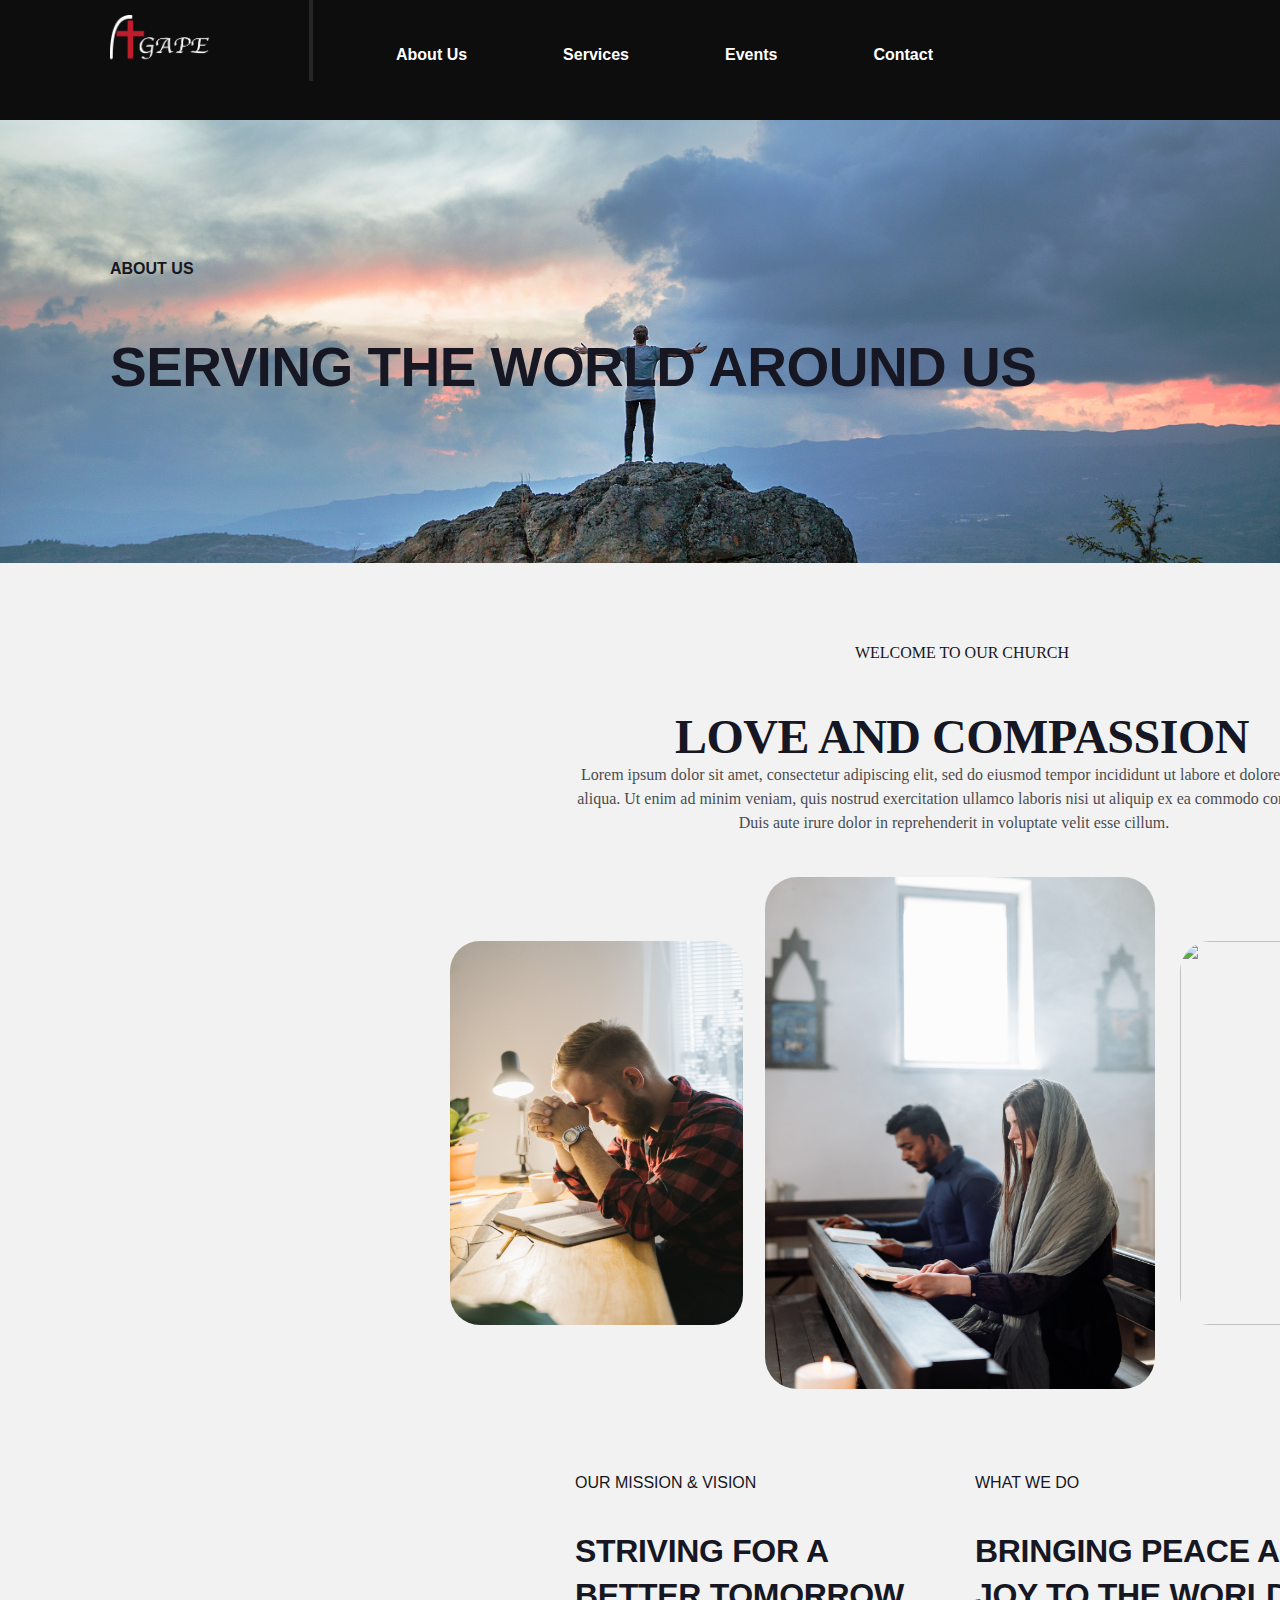
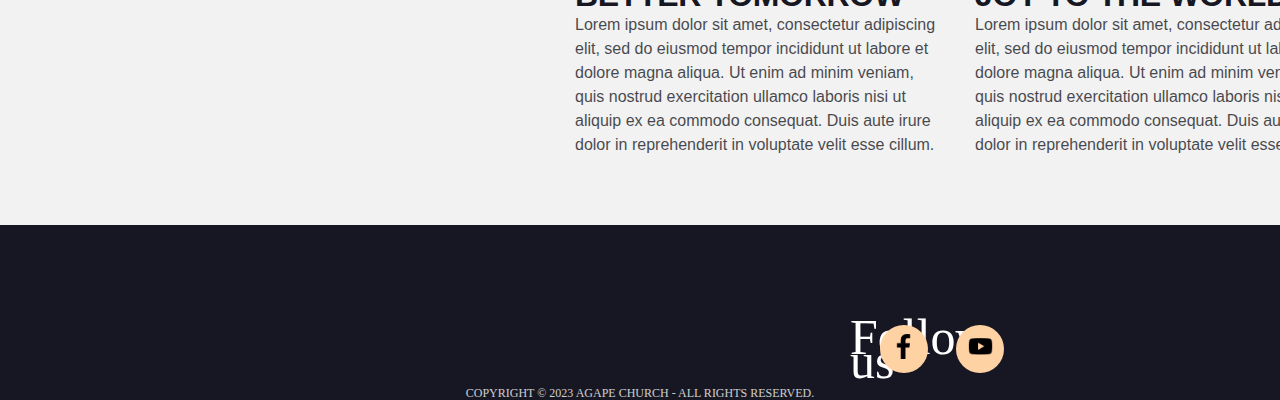
==== about.html @ f8367f52 "AGAPE WebSite" ====
<!DOCTYPE html>
<html lang="en">
  <head>
    <meta charset="UTF-8">
    <meta name="viewport" content="width=device-width, initial-scale=1.0">
    <meta http-equiv="X-UA-Compatible" content="ie=edge">
    <link rel="stylesheet" href="style.css">
    <title>Agape Church</title>
    <link href="https://cdn.jsdelivr.net/npm/bootstrap@5.2.3/dist/css/bootstrap.min.css" rel="stylesheet" integrity="sha384-rbsA2VBKQhggwzxH7pPCaAqO46MgnOM80zW1RWuH61DGLwZJEdK2Kadq2F9CUG65" crossorigin="anonymous">
    
  </head>
  <body>
    <header>
      <nav>
        <div class="nav-bar-img">
            <a href="index.html"><img src="images/AGAPE white.png" class="logo"></a>
        </div>
        <div class="nav-bar">
            <span class="line"></span>
            <ul>
                <li><a href="#about">About Us</a></li>
                <li><a href="services.html">Services</a></li>
                <li><a href="#events">Events</a></li>
                <li><a href="contact.html">Contact</a></li>
            </ul>
        </div>
        <div class="nav-bar-btn">
            <a href="contact.html"><span class="navbar-btn"></span>
            <p class="btn-txt">Contact Us</p></a>
        </div>
      </nav>
    </header>
    <main>
        <section id="banner1">
            <div class="banner1">
            <img src="images/banner-about.jpg" class="bn3-img">
                <div class="bn2-p">
                    <p class="bn2-txt">About us</p>
                    <p class="bn2-txt1">Serving the world around us</p>
                </div>
            </div>
        </section>

        <section id="welcome">
            <div class="heading">
                <p class="wel-p">Welcome to our CHURCH</p>
                <p class="wel-p1">Love and compassion</p>
            </div>
            <p class="a-p">Lorem ipsum dolor sit amet, consectetur adipiscing elit, sed do eiusmod tempor incididunt ut labore et dolore magna aliqua. Ut enim ad minim veniam, quis nostrud exercitation ullamco laboris nisi ut aliquip ex ea commodo consequat. Duis aute irure dolor in reprehenderit in voluptate velit esse cillum.</p>
            <div class="gallery">
                <img src="images/pic1.jpg" class="pic1">
                <img src="images/pic2.jpg" class="pic2">
                <img src="images/pic3.jpg" class="pic3">
            </div>
            <div class="bottom-content">
                <div class="left-content">
                    <p class="bottom-p">OUR MISSIOn & Vision</p>
                    <p class="bottom-p1">STRIVING FOR A BETTER TOMORROW</p>
                    <p class="bottom-p2">Lorem ipsum dolor sit amet, consectetur adipiscing elit, sed do eiusmod tempor incididunt ut labore et dolore magna aliqua. Ut enim ad minim veniam, quis nostrud exercitation ullamco laboris nisi ut aliquip ex ea commodo consequat. Duis aute irure dolor in reprehenderit in voluptate velit esse cillum.</p>
                </div>
                <div class="right-content">
                    <p class="bottom-p">WHAT WE DO</p>
                    <p class="bottom-p1">BRINgING PEACE AND JOY TO THE WORLD</p>
                    <p class="bottom-p2">Lorem ipsum dolor sit amet, consectetur adipiscing elit, sed do eiusmod tempor incididunt ut labore et dolore magna aliqua. Ut enim ad minim veniam, quis nostrud exercitation ullamco laboris nisi ut aliquip ex ea commodo consequat. Duis aute irure dolor in reprehenderit in voluptate velit esse cillum.</p>
                </div>
            </div>
        </section>
    
    </main>
    <footer2>
        <div class="ft">
            <p class="ft-p">Follow us</p>   
            <a href="https://www.facebook.com/agapemoldova"><span class="circle"></span>
            <img src="images/facebook.png" class="ft-ico1"></a>
            <a href="https://www.youtube.com/@agapemoldova"><span class="circle1"></span>
            <img src="images/youtube.png" class="ft-ico2"></a>
        </div>
        <span class="ft-s">Copyright © 2023 Agape Church - All Rights Reserved.</span>
    </footer2>
    
          
    
<script src="https://cdn.jsdelivr.net/npm/bootstrap@5.2.3/dist/js/bootstrap.bundle.min.js" integrity="sha384-kenU1KFdBIe4zVF0s0G1M5b4hcpxyD9F7jL+jjXkk+Q2h455rYXK/7HAuoJl+0I4" crossorigin="anonymous"></script>
</body>
---- style.css ----
@import url('//db.onlinewebfonts.com/c/40c5f77e9b24343547c716234afc5ca6?family=Cocktail+Shaker');

body {
    font-family: 'Open Sans', sans-serif;
    margin: 0;
    padding: 0;
    background-color: #f2f2f2;
  }
  
  header {
    background-color: #0D0D0D;
    color: #fff;
    display: flex;
    justify-content: center;
    padding: 40px 0;
    position: fixed;
    top: 0;
    width: 100%;
    z-index: 1;
    height: 40px;
  }
  
.logo{
    position: absolute;
    left: 110px;
    top: 15px;
    bottom: 26px;
    width: 100px;
}

.line{
    position: absolute;
    left: -44px;
    top: 32px;
    opacity: 0.1; 
    border: 2px solid #ffffff;
    transform: rotate(90deg);
    width: 90px;
}

.nav-bar{
    position: absolute;
    left: 308px;
    top: 0px;
    height: 80px;
    width: 675px;
    justify-content: center;
}

header nav ul {
    list-style: none;
    display: flex;
}

header nav a {
    color: #fff;
    text-decoration: none;
    font-weight: 600;
    transition: all 0.3s ease-in-out;
}

header nav ul li {
    margin: 30px 48px;
}

.navbar-btn{
    display: flex;
    flex-direction: row;
    align-items: center;
    padding: 25px 81px;
    position: absolute;
    top: 15px;
    background: #FFD2A4;
    backdrop-filter: blur(40px);
    border-radius: 12px;
}

.btn-txt{
    width: 162px;
    height: 16px;
    font-family: 'Roboto Condensed';
    font-style: normal;
    font-weight: 600;
    font-size: 16px;
    line-height: 16px;
    text-align: center;
    color: #1C1D28;
    top: 33px;
    position: absolute;
}

.nav-bar-img{
    position: absolute;
    width: 308px;
    left: 0;
    top: 0;
    height: 80px;
}

.nav-bar-btn{
    position: absolute;
    width: 162px;
    left: 1591px;
    top: 0;
    height: 80px;
}

#banner{
    position: absolute;
    width: 100%;
    height: 735px;
    left: 0px;
    top: 80px;
}

.banner{
    position: absolute;
    height: 859px;
    width: 100%;
}

.bn-img{
    position: absolute;
    height: 100%;
    width: 100%;
    object-fit: none;
}

.bn-txt{
    position: absolute;
    width: 229px;
    height: 19px;
    font-family: 'Roboto Condensed';
    font-style: normal;
    font-weight: 700;
    font-size: 16px;
    line-height: 19px;
    text-transform: uppercase;
    color: #FFFFFF;
}

.bn-txt1{
    position: absolute;
    width: 615px;
    height: 164px;
    top: 55px;
    font-family: 'Roboto Condensed';
    font-style: normal;
    font-weight: 700;
    font-size: 64px;
    line-height: 82px;
    letter-spacing: -0.01em;
    text-transform: uppercase;
    color: #FFFFFF;
}

.bn-p{
    position: absolute;
    width: 615px;
    height: 200px;
    left: 110px;
    top: 123px;
}

.bn-btn1{
    display: flex;
    flex-direction: row;
    align-items: center;
    padding: 24px 64px;
    gap: 16px;
    position: absolute;
    width: 214px;
    height: 64px;
    background: #FFD2A4;
    border-radius: 12px;
}

.bn-btn{
    position: absolute;
    width: 214px;
    height: 64px;
    left: 110px;
    top: 470px;
}

.bn-txt2{
    width: 214px;
    height: 16px;
    top: 25px;
    font-family: 'Roboto Condensed';
    font-style: normal;
    font-weight: 400;
    font-size: 16px;
    line-height: 16px;
    text-align: center;
    text-transform: uppercase;
    color: #1C1D28;
    flex: none;
    text-align: center;
    position: absolute;
}

.bn-p1{
    position: absolute;
    width: 338px;
    height: 48px;
    left: 110px;
    top: 567px;
}

.bn-line{
    position: absolute;
    width: 18px;
    height: 0px;
    top: 10px;
    border: 2px solid #FFD2A4;
    transform: rotate(-180deg);
}

.bn-txt3{
    position: absolute;
    width: 308px;
    height: 48px;
    left: 30px;
    font-family: 'Roboto Condensed';
    font-style: normal;
    font-weight: 400;
    font-size: 16px;
    line-height: 24px;
    color: #FFFFFF;
}

#info{
    position: absolute;
    width: 100%;
    height: 543px;
    top: 1150px;
}

.in-txt{
    position: absolute;
    width: 565px;
    height: 99px;
    left: 650px;
}

.in-txt1{
    position: absolute;
    width: 565px;
    height: 19px;
    font-family: 'Roboto Condensed';
    font-style: normal;
    font-weight: 400;
    font-size: 16px;
    line-height: 19px;
    text-align: center;
    text-transform: uppercase;
    color: #161722;
}

.in-txt2{
    position: absolute;
    width: 565px;
    height: 64px;
    top: 25px;
    font-family: 'Roboto Condensed';
    font-style: normal;
    font-weight: 700;
    font-size: 38px;
    line-height: 64px;
    text-align: center;
    letter-spacing: -0.01em;
    text-transform: uppercase; 
    color: #161722;
}

.in-square{
    position: absolute;
    width: 411px;
    height: 380px;
    background: #FFF5EB;
}

.in-square-line{
    position: absolute;
    width: 411px;
    height: 16px;
    top: 363px;
    background: #FFD2A4;
    transform: matrix(1, 0, 0, -1, 0, 0);
}

.in-square-circle{
    position: absolute;
    width: 48px;
    height: 48px;
    left: 80px;
    top: 80px;
    background: #FFD2A4;
    border-radius: 100%;
}

.in-square-circle-ico{
    position: absolute;
    width: 23px;
    height: 23px;
    left: 93px;
    top: 93px;
    background: #FFD2A4;
    border-radius: 100%;
}

.in-square-txt{
    position: absolute;
    width: 251px;
    height: 148px;
    left: 80px;
    top: 165px;
}

.in-square-txt1{
    position: absolute;
    width: 251px;
    height: 44px;
    font-family: 'Roboto Condensed';
    font-style: normal;
    font-weight: 700;
    font-size: 32px;
    line-height: 44px;
    letter-spacing: -0.01em;
    text-transform: uppercase;
    color: #161722;
}

.in-square-txt2{
    position: absolute;
    width: 251px;
    height: 96px;
    top: 52px;
    font-family: 'Roboto Condensed';
    font-style: normal;
    font-weight: 400;
    font-size: 16px;
    line-height: 24px;
    color: #161722;
}

.in-row{
    position: absolute;
    width: 1600px;
    height: 380px;
    left: 110px;
    top: 160px;
}

.in-list{
    position: absolute;
    width: 411px;
    height: 380px;
    left: 132px;
}

.in-list1{
    position: absolute;
    width: 411px;
    height: 380px;
    left: 620px;
}

.in-list2{
    position: absolute;
    width: 411px;
    height: 380px;
    left: 1100px;
}

footer{
    position: absolute;
    width: 100%;
    height: 175px;
    top: 1850px;
    background: #161722;
}

footer1{
    position: absolute;
    width: 100%;
    height: 175px;
    top: 1225px;
    background: #161722;
}

footer2{
    position: absolute;
    width: 100%;
    height: 175px;
    top: 1825px;
    background: #161722;
}

footer3{
    position: absolute;
    width: 100%;
    height: 175px;
    top: 2600px;
    background: #161722;
}

.ft-p{
    position: absolute;
    font-family: 'Cocktail Shaker', cursive;
    font-weight: 400;
    font-size: 50px;
    line-height: 24px;
    color: #FFFFFF;
}

.circle{
    position: absolute;
    width: 48px;
    height: 48px;
    top: 50px;
    left: 30px;
    background: #FFD2A4;
    border-radius: 100%;
}

.circle1{
    position: absolute;
    width: 48px;
    height: 48px;
    left: 106px;
    top: 50px;
    background: #FFD2A4;
    border-radius: 100%;
}

.ft-ico1{
    position: relative;
    width: 25px;
    height: 25px;
    top: 59px;
    left: 41px;
    z-index: 1;
}

.ft-ico2{
    position: relative;
    width: 25px;
    height: 25px;
    left: 89px;
    top: 59px;
    z-index: 1;
}

.ft{
    position: absolute;
    width: 170px;
    height: 113px;
    left: 850px;
    top: 50px;
}

#banner1{
    position: absolute;
    width: 100%;
    height: 483px;
    left: 0px;
    top: 80px;
}

.banner1{
    position: absolute;
    width: 100%;
    height: 483px;
    overflow: hidden;
    display: flex;
    justify-content: center;
    align-items: center;
}

.bn1-img{
    overflow: hidden;
}

.bn2-img{
    overflow: hidden;
    object-position: 0 -248px;
}
.bn3-img{
    overflow: hidden;
    object-position: 0 -74px;
}

.bn1-txt{
    position: absolute;
    width: 229px;
    height: 19px;
    font-family: 'Roboto Condensed';
    font-style: normal;
    font-weight: 400;
    font-size: 16px;
    line-height: 19px;
    /* identical to box height */
    text-transform: uppercase;
    /* primary */
    color: #FFD2A4;
}

.bn1-txt1{
    position: absolute;
    width: 615px;
    height: 164px;
    top: 55px;
    /* Heading h2 */
    font-family: 'Roboto Condensed';
    font-style: normal;
    font-weight: 700;
    font-size: 48px;
    line-height: 64px;
    /* or 133% */
    letter-spacing: -0.01em;
    text-transform: uppercase;
    /* White */
    color: #FFFFFF;
}

#contact-form{
    /* Contact form */
    position: absolute;
    width: 624px;
    height: 484px;
    left: 110px;
    top: 691px;
}

.contact-form{
    /* Contact form */
    position: absolute;
    width: 624px;
    height: 484px;
}

.c-p{
    /* Contact us */
    position: absolute;
    width: 507px;
    height: 28px;
    /* Heading h5 */
    font-family: 'Roboto Condensed';
    font-style: normal;
    font-weight: 700;
    font-size: 24px;
    line-height: 28px;
    letter-spacing: -0.01em;
    text-transform: uppercase;
    /* DARK */
    color: #1E1B1B;
}

form {
    position: absolute;
    top: 50px;
    border-radius: 5px;
    font-family: Arial, sans-serif;
  }
  
  label {
    display: block;
    margin-bottom: 5px;
  }
  
  input[type="text"],
  input[type="email"],
  textarea {
    width: 100%;
    padding: 10px;
    border-radius: 5px;
    border: none;
    margin-bottom: 10px;
  }
  input[type="submit"] {
    border: none;
    padding: 10px 20px;
    border-radius: 5px;
    cursor: pointer;
  }


#nume{
    display: flex;
    flex-direction: column;
    align-items: flex-start;
    padding: 20px;
    gap: 10px;
    position: absolute;
    width: 624px;
    height: 64px;
    background: #FFFFFF;
    border-radius: 4px;
}

#email{
    /* Auto layout */
    display: flex;
    flex-direction: column;
    align-items: flex-start;
    padding: 20px;
    gap: 10px;
    position: absolute;
    width: 624px;
    height: 64px;
    top: 80px;
    background: #FFFFFF;
    border-radius: 4px;
}

#message{
    display: flex;
    flex-direction: column;
    align-items: flex-start;
    padding: 20px;
    gap: 10px;
    position: absolute;
    width: 624px;
    height: 140px;
    top: 160px;
    background: #FFFFFF;
    border-radius: 4px;
    resize: none;
}

#send{
    display: flex;
    flex-direction: row;
    justify-content: center;
    align-items: center;
    padding: 24px 64px;
    gap: 16px;
    position: absolute;
    width: 624px;
    height: 64px;
    top: 320px;
    background: #FFD2A4;
    border-radius: 12px;
    border: none;
    font-family: 'Roboto Condensed';
    font-style: normal;
    font-weight: 400;
    font-size: 16px;
    line-height: 16px;
    text-align: center;
    text-transform: uppercase;
    color: #1C1D28;
}

#address-form{
    position: absolute;
    width: 800px;
    height: 400px;
    left: 862px;
    top: 741px;
}

.address-form{
    position: absolute;
    width: 800px;
    height: 303px;
}

.ft1{
    position: absolute;
    width: 100%;
    height: 175px;
    top: 1850px;
    background: #161722;
}

.ft-s{
    position: absolute;
    width: 100%;
    height: 175px;
    display: flex;
    justify-content: center;
    align-items: flex-end;
    font-family: 'Roboto Condensed';
    font-style: normal;
    font-weight: 400;
    font-size: 12px;
    line-height: 14px;
    text-transform: uppercase;
    color: #FFFFFF;
    opacity: 0.78;
}

.bn2-txt{
    position: absolute;
    width: 130px;
    height: 19px;
    font-weight: 700;
    font-size: 16px;
    line-height: 25px;
    text-transform: uppercase;
    color: #161722;
}

.bn2-txt1{
    position: absolute;
    width: 930px;
    height: 64px;
    top: 40px;
    font-weight: 700;
    font-size: 55px;
    line-height: 64px;
    letter-spacing: -0.01em;
    text-transform: uppercase;
    color: #161722;
}

.bn2-p{
    position: absolute;
    width: 647px;
    height: 99px;
    left: 110px;
    top: 160px;
}

#welcome{
    position: absolute;
    width: 1024px;
    height: 1110px;
    left: 450px;
    top: 627px;
}

.heading{
    position: absolute;
    width: 1024px;
    height: 99px;
    display: flex;
    justify-content: center;
}

.wel-p{
    position: absolute;
    height: 19px;
    font-family: 'Roboto Condensed';
    font-style: normal;
    font-weight: 400;
    font-size: 16px;
    line-height: 19px;
    text-align: center;
    text-transform: uppercase;
    color: #161722;
}

.wel-p1{
    position: absolute;
    height: 64px;
    top: 30px;
    font-family: 'Roboto Condensed';
    font-style: normal;
    font-weight: 700;
    font-size: 48px;
    line-height: 64px;
    text-align: center;
    letter-spacing: -0.01em;
    text-transform: uppercase;
    color: #161722;
}

.a-p{
    position: absolute;
    width: 768px;
    height: 72px;
    top: 120px;
    left: 120px;
    font-family: 'Roboto Condensed';
    font-style: normal;
    font-weight: 400;
    font-size: 16px;
    line-height: 24px;
    text-align: center;
    color: #161722;
    opacity: 0.78;
}

.gallery{
    position: absolute;
    width: 1024px;
    height: 512px;  
    top: 250px;
    display: flex;
    align-items: center;
}

.pic1{
    position: absolute;
    width: 293px;
    height: 384px;
    border-radius: 30px;
}

.pic2{
    position: absolute;
    width: 390px;
    height: 512px;
    left: 315px;
    border-radius: 32px;
}

.pic3{
    position: absolute;
    width: 293px;
    height: 384px;
    left: 730px;
    border-radius: 30px;
}

.bottom-content{
    position: absolute;
    width: 767px;
    height: 283px;
    left: 125px;
    top: 830px;
}

.left-content{
    position: absolute;
    width: 372px;
    height: 283px;
}

.bottom-p{
    position: absolute;
    height: 19px;
    font-weight: 400;
    font-size: 16px;
    line-height: 19px;
    text-transform: uppercase;
    color: #161722;
}

.bottom-p1{
    position: absolute;
    width: 371px;
    height: 88px;
    top: 40px;
    font-weight: 700;
    font-size: 32px;
    line-height: 44px;
    letter-spacing: -0.01em;
    text-transform: uppercase;
    color: #161722;
}

.bottom-p2{
    position: absolute;
    width: 372px;
    height: 144px;
    top: 140px;
    font-weight: 400;
    font-size: 16px;
    line-height: 24px;
    color: #161722;
    opacity: 0.78;
}

.right-content{
    position: absolute;
    width: 371px;
    height: 283px;
    left: 400px;
}

#services{
    position: absolute;
    width: 1024px;
    height: 1800px;
    left: 238px;
    top: 650px;
}

.serv-title{
    position: absolute;
    width: 432px;
    height: 168px;
    left: 534px;    
}

.serv-p{
    position: absolute;
    width: 63px;
    height: 24px;
    left: 180px;
    font-weight: 400;
    font-size: 16px;
    line-height: 24px;
    color: #161722;
}

.serv-p1{
    position: absolute;
    width: 432px;
    height: 128px;
    top: 50px;
    font-weight: 700;
    font-size: 40px;
    line-height: 50px;
    text-align: center;
    letter-spacing: -0.01em;
    text-transform: uppercase;
    color: #161722;
}

.section1{
    position: absolute;
    width: 500px;
    height: 180px;
    left: 238px;
    top: 290px;
}

.sec-p{
    position: absolute;
    height: 44px;
    font-weight: 700;
    font-size: 28px;
    line-height: 44px;
    letter-spacing: -0.01em;
    text-transform: uppercase;
    color: #161722;
}

.sec-p1{
    position: absolute;
    width: 500px;
    height: 96px;
    top: 60px;
    font-weight: 400;
    font-size: 16px;
    line-height: 24px;
    color: #161722;
    opacity: 0.78;
}

.sec1-img{
    position: absolute;
    width: 500px;
    height: 320px;
    left: 762px;
    top: 230px;
    object-fit: cover;
    object-position: 0 0;
}

.section2{
    position: absolute;
    width: 476px;
    height: 156px;
    left: 786px;
    top: 720px;
}

.sec2-img{
    position: absolute;
    width: 500px;
    height: 320px;
    top: 660px;
    left: 238px;
}

.section3{
    position: absolute;
    width: 500px;
    height: 156px;
    left: 238px;
    top: 1160px;
}

.sec3-img{
    position: absolute;
    width: 500px;
    height: 320px;
    left: 762px;
    top: 1080px;
}

.section4{
    position: absolute;
    width: 476px;
    height: 156px;
    left: 786px;
    top: 1585px;
}

.sec4-img{
    position: absolute;
    width: 500px;
    height: 320px;
    left: 238px;
    top: 1520px;
}
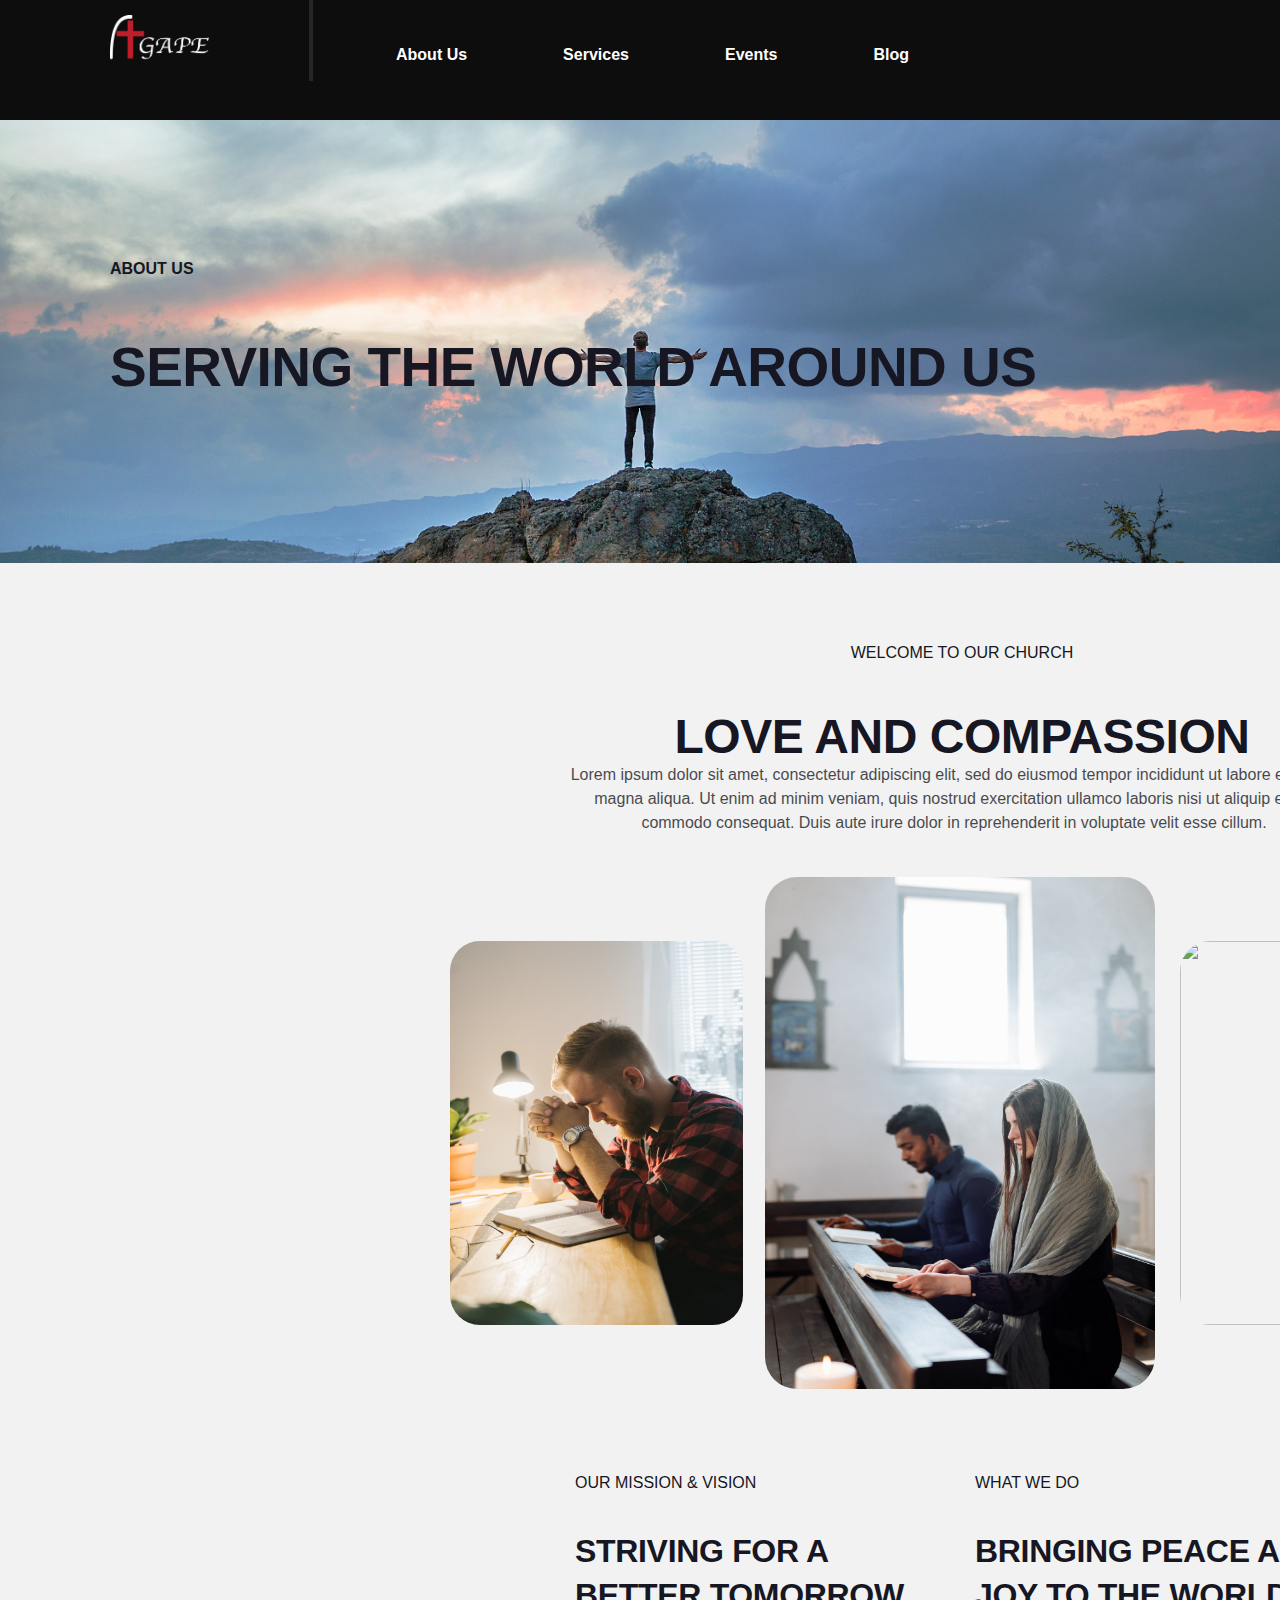
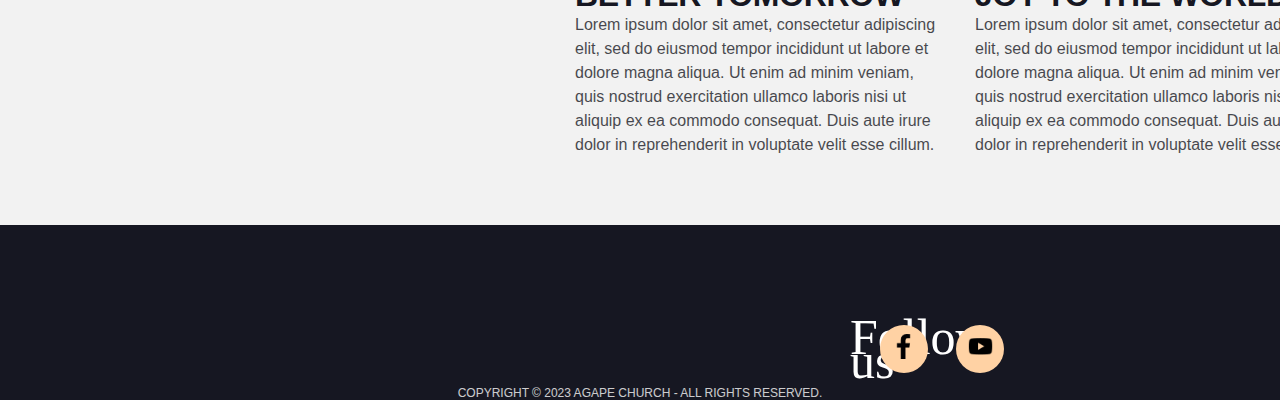
==== commit 55298cf5: "Update" ====
--- a/about.html
+++ b/about.html
@@ -21,7 +21,7 @@
                 <li><a href="#about">About Us</a></li>
                 <li><a href="services.html">Services</a></li>
                 <li><a href="#events">Events</a></li>
-                <li><a href="contact.html">Contact</a></li>
+                <li><a href="blog.html">Blog</a></li>
             </ul>
         </div>
         <div class="nav-bar-btn">
--- a/style.css
+++ b/style.css
@@ -78,8 +78,6 @@
 .btn-txt{
     width: 162px;
     height: 16px;
-    font-family: 'Roboto Condensed';
-    font-style: normal;
     font-weight: 600;
     font-size: 16px;
     line-height: 16px;
@@ -130,8 +128,6 @@
     position: absolute;
     width: 229px;
     height: 19px;
-    font-family: 'Roboto Condensed';
-    font-style: normal;
     font-weight: 700;
     font-size: 16px;
     line-height: 19px;
@@ -144,8 +140,6 @@
     width: 615px;
     height: 164px;
     top: 55px;
-    font-family: 'Roboto Condensed';
-    font-style: normal;
     font-weight: 700;
     font-size: 64px;
     line-height: 82px;
@@ -187,8 +181,6 @@
     width: 214px;
     height: 16px;
     top: 25px;
-    font-family: 'Roboto Condensed';
-    font-style: normal;
     font-weight: 400;
     font-size: 16px;
     line-height: 16px;
@@ -222,8 +214,6 @@
     width: 308px;
     height: 48px;
     left: 30px;
-    font-family: 'Roboto Condensed';
-    font-style: normal;
     font-weight: 400;
     font-size: 16px;
     line-height: 24px;
@@ -248,8 +238,6 @@
     position: absolute;
     width: 565px;
     height: 19px;
-    font-family: 'Roboto Condensed';
-    font-style: normal;
     font-weight: 400;
     font-size: 16px;
     line-height: 19px;
@@ -263,8 +251,6 @@
     width: 565px;
     height: 64px;
     top: 25px;
-    font-family: 'Roboto Condensed';
-    font-style: normal;
     font-weight: 700;
     font-size: 38px;
     line-height: 64px;
@@ -322,8 +308,6 @@
     position: absolute;
     width: 251px;
     height: 44px;
-    font-family: 'Roboto Condensed';
-    font-style: normal;
     font-weight: 700;
     font-size: 32px;
     line-height: 44px;
@@ -337,8 +321,6 @@
     width: 251px;
     height: 96px;
     top: 52px;
-    font-family: 'Roboto Condensed';
-    font-style: normal;
     font-weight: 400;
     font-size: 16px;
     line-height: 24px;
@@ -489,21 +471,17 @@
 }
 .bn3-img{
     overflow: hidden;
-    object-position: 0 -74px;
+    object-position: 0 -68px;
 }
 
 .bn1-txt{
     position: absolute;
     width: 229px;
     height: 19px;
-    font-family: 'Roboto Condensed';
-    font-style: normal;
     font-weight: 400;
     font-size: 16px;
     line-height: 19px;
-    /* identical to box height */
-    text-transform: uppercase;
-    /* primary */
+    text-transform: uppercase;
     color: #FFD2A4;
 }
 
@@ -512,21 +490,15 @@
     width: 615px;
     height: 164px;
     top: 55px;
-    /* Heading h2 */
-    font-family: 'Roboto Condensed';
-    font-style: normal;
     font-weight: 700;
     font-size: 48px;
     line-height: 64px;
-    /* or 133% */
-    letter-spacing: -0.01em;
-    text-transform: uppercase;
-    /* White */
+    letter-spacing: -0.01em;
+    text-transform: uppercase;
     color: #FFFFFF;
 }
 
 #contact-form{
-    /* Contact form */
     position: absolute;
     width: 624px;
     height: 484px;
@@ -535,26 +507,20 @@
 }
 
 .contact-form{
-    /* Contact form */
     position: absolute;
     width: 624px;
     height: 484px;
 }
 
 .c-p{
-    /* Contact us */
     position: absolute;
     width: 507px;
     height: 28px;
-    /* Heading h5 */
-    font-family: 'Roboto Condensed';
-    font-style: normal;
     font-weight: 700;
     font-size: 24px;
     line-height: 28px;
     letter-spacing: -0.01em;
     text-transform: uppercase;
-    /* DARK */
     color: #1E1B1B;
 }
 
@@ -601,7 +567,6 @@
 }
 
 #email{
-    /* Auto layout */
     display: flex;
     flex-direction: column;
     align-items: flex-start;
@@ -644,8 +609,6 @@
     background: #FFD2A4;
     border-radius: 12px;
     border: none;
-    font-family: 'Roboto Condensed';
-    font-style: normal;
     font-weight: 400;
     font-size: 16px;
     line-height: 16px;
@@ -683,8 +646,6 @@
     display: flex;
     justify-content: center;
     align-items: flex-end;
-    font-family: 'Roboto Condensed';
-    font-style: normal;
     font-weight: 400;
     font-size: 12px;
     line-height: 14px;
@@ -744,8 +705,6 @@
 .wel-p{
     position: absolute;
     height: 19px;
-    font-family: 'Roboto Condensed';
-    font-style: normal;
     font-weight: 400;
     font-size: 16px;
     line-height: 19px;
@@ -758,8 +717,6 @@
     position: absolute;
     height: 64px;
     top: 30px;
-    font-family: 'Roboto Condensed';
-    font-style: normal;
     font-weight: 700;
     font-size: 48px;
     line-height: 64px;
@@ -775,8 +732,6 @@
     height: 72px;
     top: 120px;
     left: 120px;
-    font-family: 'Roboto Condensed';
-    font-style: normal;
     font-weight: 400;
     font-size: 16px;
     line-height: 24px;
@@ -1000,4 +955,259 @@
     height: 320px;
     left: 238px;
     top: 1520px;
+}
+
+#blog-header{
+    position: absolute;
+    width: 1600px;
+    height: 659px;
+    left: 110px;
+    top: 208px;
+}
+
+.b-head{
+    position: absolute;
+    width: 456px;
+    height: 99px;
+    left: 553px;
+    display: flex;
+    justify-content: center;
+}
+
+.b-p{
+    position: absolute;
+    height: 19px;
+    font-weight: 400;
+    font-size: 16px;
+    line-height: 19px;
+    text-transform: uppercase;
+    color: #161722;
+}
+
+.b-p1{
+    position: absolute;
+    width: 456px;
+    height: 64px;
+    top: 26px;
+    font-weight: 700;
+    font-size: 48px;
+    line-height: 64px;
+    text-align: center;
+    letter-spacing: -0.01em;
+    text-transform: uppercase;
+    color: #161722;
+}
+
+.main-post{
+    position: absolute;
+    width: 1280px;
+    height: 496px;
+    left: 164px;
+    top: 150px;
+}
+
+.main-span{
+    position: absolute;
+    width: 1280px;
+    height: 496px;
+    background: #FFFFFF;
+    z-index: -1;
+}
+
+.main-pic{
+    position: absolute;
+    width: 572px;
+    height: 384px;
+    left: 60px;
+    top: 60px;
+    overflow: hidden;
+}
+
+.blog-pic{
+    position: absolute;
+    width: 572px;
+    display: flex;
+    overflow: hidden;
+    object-position: 0 -139px;
+}
+
+.main-info{
+    position: absolute;
+    width: 519px;
+    height: 327px;
+    left: 700px;
+    top: 100px;
+}
+
+.main-p{
+    position: absolute;
+    height: 19px;
+    font-weight: 400;
+    font-size: 16px;
+    line-height: 19px;
+    text-transform: uppercase;
+    color: #161722;
+    opacity: 0.8;
+}
+
+.main-p1{
+    position: absolute;
+    height: 19px;
+    right: 40px;
+    font-weight: 400;
+    font-size: 16px;
+    line-height: 19px;
+    text-transform: uppercase;
+    color: #161722;
+    opacity: 0.8;
+}
+
+.main-p2{
+    position: absolute;
+    width: 519px;
+    height: 88px;
+    top: 40px;
+    font-weight: 700;
+    font-size: 28px;
+    line-height: 44px;
+    letter-spacing: -0.01em;
+    text-transform: uppercase;
+    color: #161722;
+}
+
+.main-p3{
+    position: absolute;
+    width: 519px;
+    height: 96px;
+    top: 140px;
+    font-weight: 400;
+    font-size: 16px;
+    line-height: 24px;
+    color: #161722;
+    opacity: 0.78;
+}
+
+.blog-btn{
+    position: absolute;
+    top: 260px;
+}
+
+#all-posts{
+    position: absolute;
+    width: 1600px;
+    height: 886px;
+    left: 110px;
+    top: 995px;
+}
+
+.post-h{
+    position: absolute;
+    height: 64px;
+    right: 585px;
+    font-weight: 700;
+    font-size: 45px;
+    line-height: 64px;
+    text-align: center;
+    letter-spacing: -0.01em;
+    text-transform: uppercase;
+    color: #161722;
+}
+
+.posts{
+    position: absolute;
+    width: 1600px;
+    height: 758px;
+    top: 110px;
+    display: flex;
+    justify-content: space-between;
+}
+
+.post{
+    position: relative;
+    width: 302px;
+    height: 367px;
+}
+
+.post-span{
+    position: absolute;
+    width: 302px;
+    height: 367px;
+    background: #FFFFFF;
+    transform: matrix(1, 0, 0, -1, 0, 0);
+}
+
+.post-p{
+    position: absolute;
+    width: 100px;
+    height: 14px;
+    left: 32px;
+    top: 48px;
+    font-weight: 700;
+    font-size: 12px;
+    line-height: 14px;
+    letter-spacing: 0.08em;
+    text-transform: uppercase;
+    background: linear-gradient(109.61deg, #A54E2B -53.83%, #DC9853 62.61%);
+    -webkit-background-clip: text;
+    -webkit-text-fill-color: transparent;
+}
+
+.post-p1{
+    position: absolute;
+    width: 218px;
+    height: 56px;
+    left: 32px;
+    top: 78px;
+    font-weight: 700;
+    font-size: 24px;
+    line-height: 28px;
+    letter-spacing: -0.01em;
+    text-transform: uppercase;
+    color: #161722;
+}
+
+.post-p2{
+    position: absolute;
+    width: 238px;
+    height: 72px;
+    left: 32px;
+    top: 150px;
+    font-weight: 400;
+    font-size: 14px;
+    line-height: 24px;
+    color: #161722;
+    opacity: 0.78;
+}
+
+.post-p3{
+    position: absolute;
+    width: 149.61px;
+    height: 21px;
+    left: 32px;
+    top: 270px;
+    font-weight: 400;
+    font-size: 16px;
+    line-height: 21px;
+    color: #161722;
+}
+
+.post-p4{
+    position: absolute;
+    width: 145.45px;
+    height: 24px;
+    left: 32px;
+    top: 295px;
+    font-weight: 400;
+    font-size: 14px;
+    line-height: 24px;
+    color: #161722;
+}
+
+.post-span1{
+    position: absolute;
+    width: 302px;
+    height: 16px;
+    top: 351px;
+    background: #FFD0A0;
+    transform: matrix(1, 0, 0, -1, 0, 0);
 }